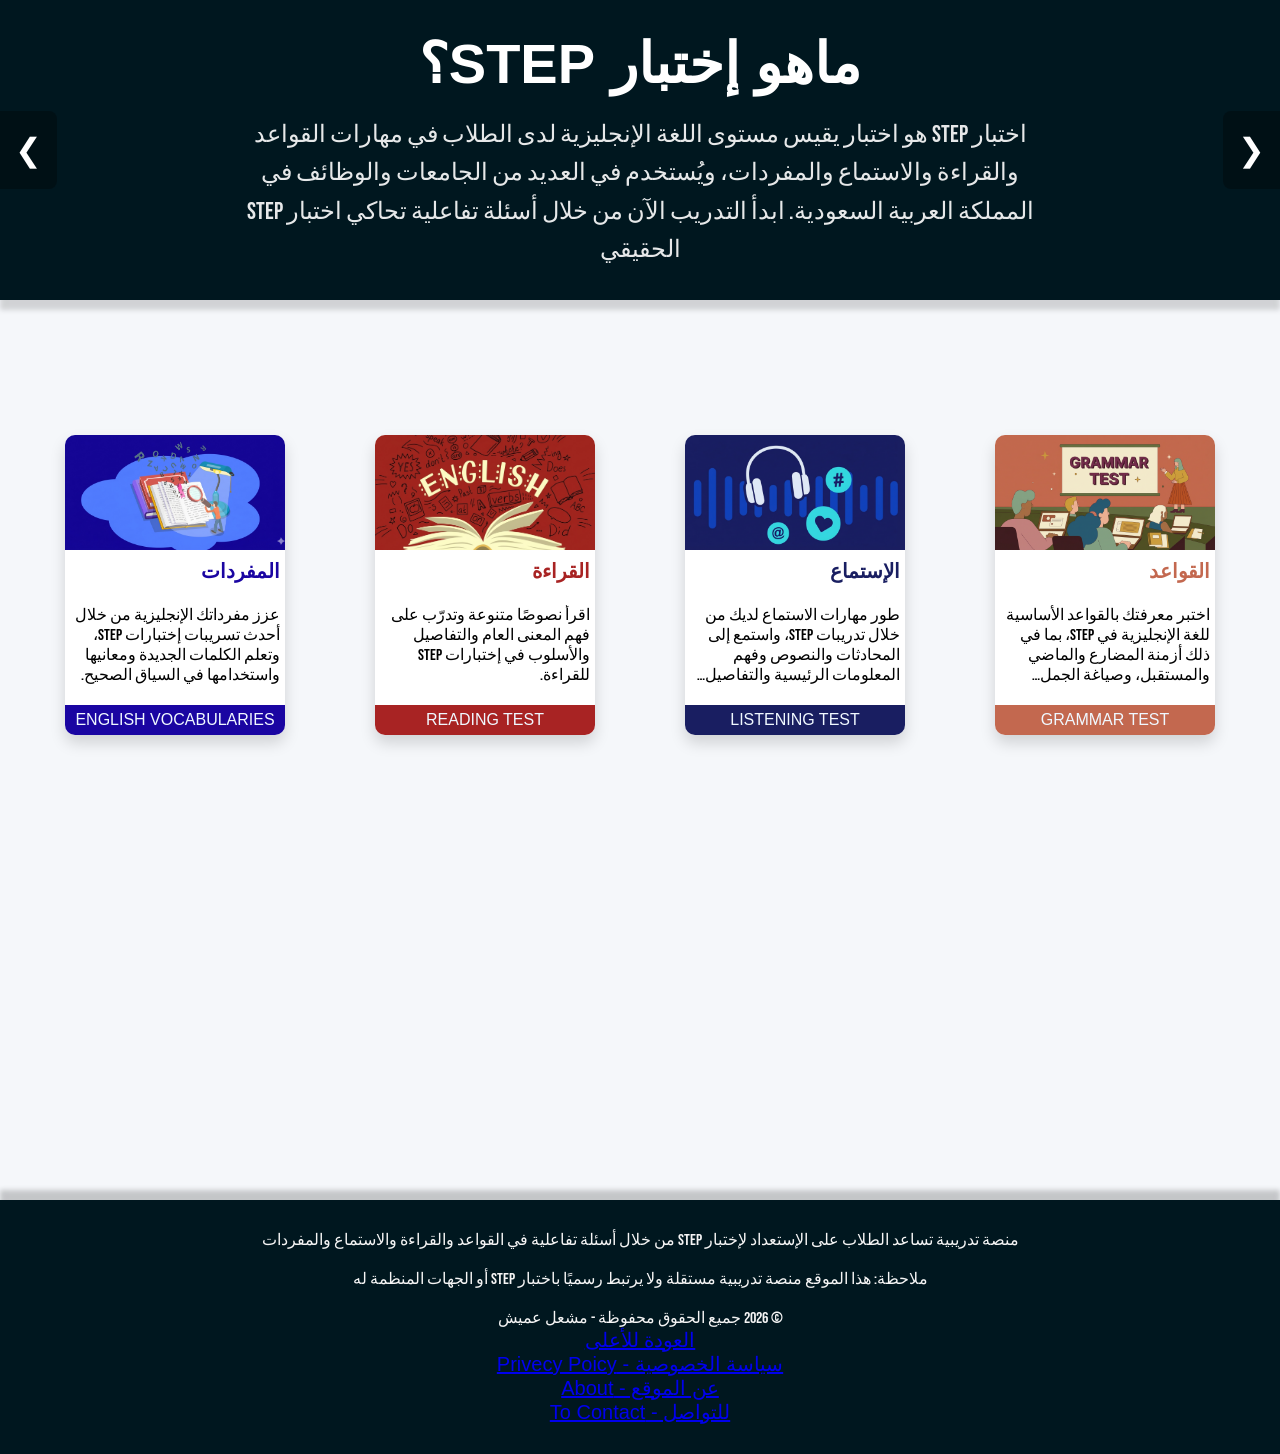
==== index.html @ 4eb2d99f "Revise index.html for STEP practice site Updated the main content and metadata for the STEP practice" ====
<!doctype html>
<html lang="ar" dir="rtl">
  <head>
    <meta charset="UTF-8" />
    <meta name="viewport" content="width=device-width, initial-scale=1.0" />
    <title>STEP Practice</title>
    <meta
      name="description"
      content="منصة تدريبية لإختبارت الستيب بجميع أقسامه: القواعد والإستماع والقراءة والمفردات المسربة والمكررة"
    />
    <meta
      name="keywords"
      content="STEP English,  إستماع ستيب, استماع ستيب, صوتيات ستيب,اختبار ستيب, كلمات ستيب, نماذج ستيب, قواعد ستيب, مفردات ستيب, "
    />
    <link rel="stylesheet" href="homepage.css" />
    <link
      rel="icon"
      type="image/png"
      href="ENGLISH STEP ICON-modified.png"
    />
    <link rel="preconnect" href="https://fonts.googleapis.com" />
    <link rel="preconnect" href="https://fonts.gstatic.com" crossorigin />
    <link
      href="https://fonts.googleapis.com/css2?family=Bebas+Neue&family=Caveat:wght@400..700&family=Playwrite+IN+Guides&family=Tajawal:wght@200;300;400;500;700;800;900&display=swap"
      rel="stylesheet"
    />
  </head>

  <body>
    <section style="display: none">
      <h2>جميع أقسام ستيب: قواعد، إستماع، قراءة، والمفردات الإكثر تكرارا</h2>
      <p>This platform covers the most frequent words in the STEP exam...</p>
      <p>
        موقع للتدريب على إختبارات ستيب بأسئلة تفاعلية والمفردات المسربة والقواعد
        المكررة وأيضا إختبار إستماع مع الصوتيات
      </p>
    </section>
    <header class="slider">
      <div class="slides-container" id="slider">
        <section class="slide" style="background-color: #00171f">
          <div class="content">
            <h2>ماهو إختبار STEP؟</h2>
            <p>
              اختبار STEP هو اختبار يقيس مستوى اللغة الإنجليزية لدى الطلاب في
              مهارات القواعد والقراءة والاستماع والمفردات، ويُستخدم في العديد من
              الجامعات والوظائف في المملكة العربية السعودية. ابدأ التدريب الآن
              من خلال أسئلة تفاعلية تحاكي اختبار STEP الحقيقي
            </p>
          </div>
        </section>

        <section class="slide" style="background-color: #c3684f">
          <div class="content">
            <h2>قسم القواعد</h2>
            <p>
              يقيس هذا القسم فهمك لقواعد اللغة الإنجليزية، مثل الأزمنة، وأدوات
              الربط، وبناء الجمل الصحيحة. تدرّب على أسئلة مشابهة لأسئلة اختبار
              STEP لتطوير دقتك اللغوية
            </p>
          </div>
        </section>

        <section class="slide" style="background-color: #191e61">
          <div class="content">
            <h2>قسم الإستماع</h2>
            <p>
              في هذا القسم تستمع إلى مقاطع صوتية قصيرة ثم تجيب عن أسئلة تتعلق
              بما سمعت. يساعدك التدريب على تحسين مهارة الفهم السمعي والتركيز
              أثناء الاستماع
            </p>
          </div>
        </section>

        <section class="slide" style="background-color: #a82323">
          <div class="content">
            <h2>قسم القراءة</h2>
            <p>
              يتضمن هذا القسم نصوصًا قصيرة يتبعها مجموعة من الأسئلة لقياس قدرتك
              على الفهم والاستنتاج. التدريب المستمر يساعدك على قراءة النصوص
              بسرعة وفهم الأفكار الرئيسية
            </p>
          </div>
        </section>

        <section class="slide" style="background-color: #1a05a2">
          <div class="content">
            <h2>قسم المفردات</h2>
            <p>
              يحتوي هذا القسم على مجموعة من الكلمات الشائعة في اختبار STEP مع
              معانيها وأمثلة عليها يساعدك ذلك على توسيع حصيلتك اللغوية وتحسين
              أدائك في الاختبار
            </p>
          </div>
        </section>
      </div>

      <button class="nav-btn prev" onclick="scrollSlider(1)">&#10094;</button>
      <button class="nav-btn next" onclick="scrollSlider(-1)">&#10095;</button>
    </header>

    <div id="card-container">
      <div class="card">
        <img src="grammar image.jpg" />
        <b style="color: #c3684f">القواعد</b>
        <br />
        <p class="card-p">
          اختبر معرفتك بالقواعد الأساسية للغة الإنجليزية في STEP، بما في ذلك
          أزمنة المضارع والماضي والمستقبل، وصياغة الجمل الصحيحة.
        </p>
        <a
          class="test-button"
          style="background-color: #c3684f"
          href="grammar.html"
          >Grammar Test</a
        >
      </div>

      <div class="card">
        <img src="listening image.jpg" />
        <b style="color: #191e61">الإستماع</b>
        <br />
        <p class="card-p">
          طور مهارات الاستماع لديك من خلال تدريبات STEP، واستمع إلى المحادثات
          والنصوص وفهم المعلومات الرئيسية والتفاصيل الدقيقة.
        </p>
        <a
          class="test-button"
          style="background-color: #191e61"
          href="listening.html"
          >Listening Test</a
        >
      </div>

      <div class="card">
        <img src="reading image.png" />
        <b style="color: #a82323">القراءة</b>
        <br />
        <p class="card-p">
          اقرأ نصوصًا متنوعة وتدرّب على فهم المعنى العام والتفاصيل والأسلوب في
          إختبارات STEP للقراءة.
        </p>
        <a
          class="test-button"
          style="background-color: #a82323"
          href="reading.html"
          >Reading Test</a
        >
      </div>
      <div class="card">
        <img src="voc image.png" />
        <b style="color: #1a05a2">المفردات</b>
        <br />
        <p class="card-p">
          عزز مفرداتك الإنجليزية من خلال أحدث تسريبات إختبارات STEP، وتعلم
          الكلمات الجديدة ومعانيها واستخدامها في السياق الصحيح.
        </p>
        <a class="test-button" style="background-color: #1a05a2" href="voc.html"
          >English Vocabularies</a
        >
      </div>
    </div>
    <section id="footer">
      <footer>
        <p>
          منصة تدريبية تساعد الطلاب على الإستعداد لإختبار STEP من خلال أسئلة
          تفاعلية في القواعد والقراءة والاستماع والمفردات <br /><br />ملاحظة:
          هذا الموقع منصة تدريبية مستقلة ولا يرتبط رسميًا باختبار STEP أو الجهات
          المنظمة له<br /><br />
          © 2026 جميع الحقوق محفوظة - مشعل عميش
        </p>
        <a href="#" style="font-size: 20px">العودة للأعلى</a><br>
        <a href="privecy.html" style="font-size: 20px">سياسة الخصوصية - Privecy Poicy</a><br>
        <a href="about.html" style="font-size: 20px"> عن الموقع - About</a><br>
        <a href="contact.html" style="font-size: 20px">للتواصل - To Contact</a>

      </footer>
    </section>
    <script src="header.js"></script>
    <section style="display: none">
      <h2>Keywords for STEP Preparation - كلمات اختبار ستيب</h2>
      <p>
        This platform covers the most frequent words in the STEP exam, including
        nouns, verbs, and adjectives. It is designed for students in Saudi
        Arabia (Jazan, Riyadh, Jeddah) taking the Qiyas exam. Focus areas:
        Academic vocabulary, context sentences, and Arabic translations for the
        Standardized Test of English Proficiency.
      </p>
      <p>
        تعتبر هذه المنصة المصدر الشامل لأهم كلمات اختبار ستيب (STEP) الأكاديمية.
        نركز على مساعدة الطلاب في المملكة العربية السعودية (جامعة جازان، جامعة
        الملك سعود، والجامعة السعودية الإلكترونية) لاجتياز اختبار قياس. تشمل
        المنصة: مفردات ستيب مترجمة، قواعد اللغة الإنجليزية، تدريبات القراءة،
        ونماذج استماع محاكية للاختبار. كل ما تحتاجه للتحضير لاختبار ستيب في مكان
        واحد.
      </p>
    </section>
  </body>
</html>
---- homepage.css ----
body,html{
    margin: 0;
    padding: 0;
    background-color: #f5f7fa;
    width: 100%;
    overflow-x: hidden;
    scroll-behavior: smooth;
}
#card-container {
    display: grid;
    grid-template-columns: repeat(auto-fit, minmax(220px, 1fr));
    min-height: 100vh;
    align-items: center;
    justify-items: center;
    gap: 40px;
    padding: 40px;
}
.card{
    background-color: white;
    width: 100%;
    max-width: 220px;
    height: 300px;
    margin-bottom: 330px;
    border-radius: 10px;
    box-shadow: 0 8px 15px rgba(0, 0, 0, 0.15);
    transition: transform 0.3s ease, box-shadow 0.3s ease;
    display: flex;
    flex-direction: column;
}
.card:hover{
    transform: translateY(-20px);
    box-shadow: -10px 8px 8px rgba(0, 0, 0, 0.15);
}

img{
    display: block;
    width: 100%;
    height: 115px;
    object-fit: cover;
    border-radius: 10px 10px 0 0;
}
.test-button{
    display: flex;
    justify-content: center;
    align-items: center;
    color: aliceblue;
    border-radius: 0 0 10px 10px;
    width: 100%;
    height: 30px;
    margin-top:auto;
    font-family: 'Franklin Gothic Medium', 'Arial Narrow', Arial, sans-serif;
    text-transform: uppercase;
    text-decoration: none;
    transition: 0.3s;
}
.test-button:hover {
    transform: translateY(5px);
    filter: brightness(1.5);
}
.test-button:active {
    transform: translateY(5px);
    filter: brightness(1.5);
}
.card-p{
    margin: 0px 5px 0 5px;
    font-family: "Bebas Neue", sans-serif;
    display: -webkit-box;
    -webkit-line-clamp: 4;
    -webkit-box-orient: vertical;
    overflow:scroll;
}
p{
    font-family: "Bebas Neue", sans-serif;
}
b{
    font-family: 'Lucida Sans', Geneva, Verdana, sans-serif; 
    margin-right: 5px;
    margin-bottom: 4px;
    margin-top: 9px;
    font-size: 20px;
    display: block;
}
h2{
    font-family: 'Lucida Sans', Geneva, Verdana, sans-serif;
}


* {
    margin: 0;
    padding: 0;
    box-sizing: border-box;
}

.slider {
    position: relative;
    width: 100%;
    max-width: 100%;
    height: 300px;
    overflow: hidden;
    box-shadow: 0px 10px 5px rgba(0, 0, 0, 0.15);
}

.slides-container {
    display: flex;
    width: 100%;
    height: 100%;
    overflow-x: auto;
    scroll-snap-type: x mandatory;
    scroll-behavior: smooth;
    scrollbar-width: none;
    -ms-overflow-style: none;
}

.slides-container::-webkit-scrollbar {
    display: none;
}

.slide {
    flex: 0 0 100%;
    width: 100%;
    height: 100%;
    scroll-snap-align: start;
    display: flex;
    justify-content: center;
    align-items: center;
    color: white;
}

.content {
    display: flex;
    flex-direction: column;
    justify-content: center;
    align-items: center;
    text-align: center;
    gap: 20px;
    padding: 0 15%;
}

.content h2 {
    font-size: clamp(2rem, 5vw, 3.5rem);
    margin: 0;
}

.content p {
    font-size: clamp(1rem, 2vw, 1.5rem);
    line-height: 1.6;
    max-width: 800px;
    opacity: 0.9;
}

.nav-btn {
    position: absolute;
    top: 50%;
    transform: translateY(-50%);
    background: rgba(0, 0, 0, 0.3);
    color: white;
    border: none;
    padding: 20px 15px;
    cursor: pointer;
    font-size: 2rem;
    z-index: 10;
    transition: background 0.3s ease;
}

.nav-btn:hover {
    background: rgba(0, 0, 0, 0.6);
}

.prev {
    right: 0;
    border-radius: 8px 0 0 8px;
}

.next {
    left: 0;
    border-radius: 0 8px 8px 0;
}

#footer {
    box-shadow: 0px -10px 5px rgba(0, 0, 0, 0.2);
    background-color: #00171f;
    color: whitesmoke;
    font-family: 'Lucida Sans', 'Lucida Sans Regular', 'Lucida Grande', 'Lucida Sans Unicode', Geneva, Verdana, sans-serif;
    width: 100%;
    padding: 30px 0;
    text-align: center;
    box-sizing: border-box;
    position: sticky;
    z-index: 10;
}
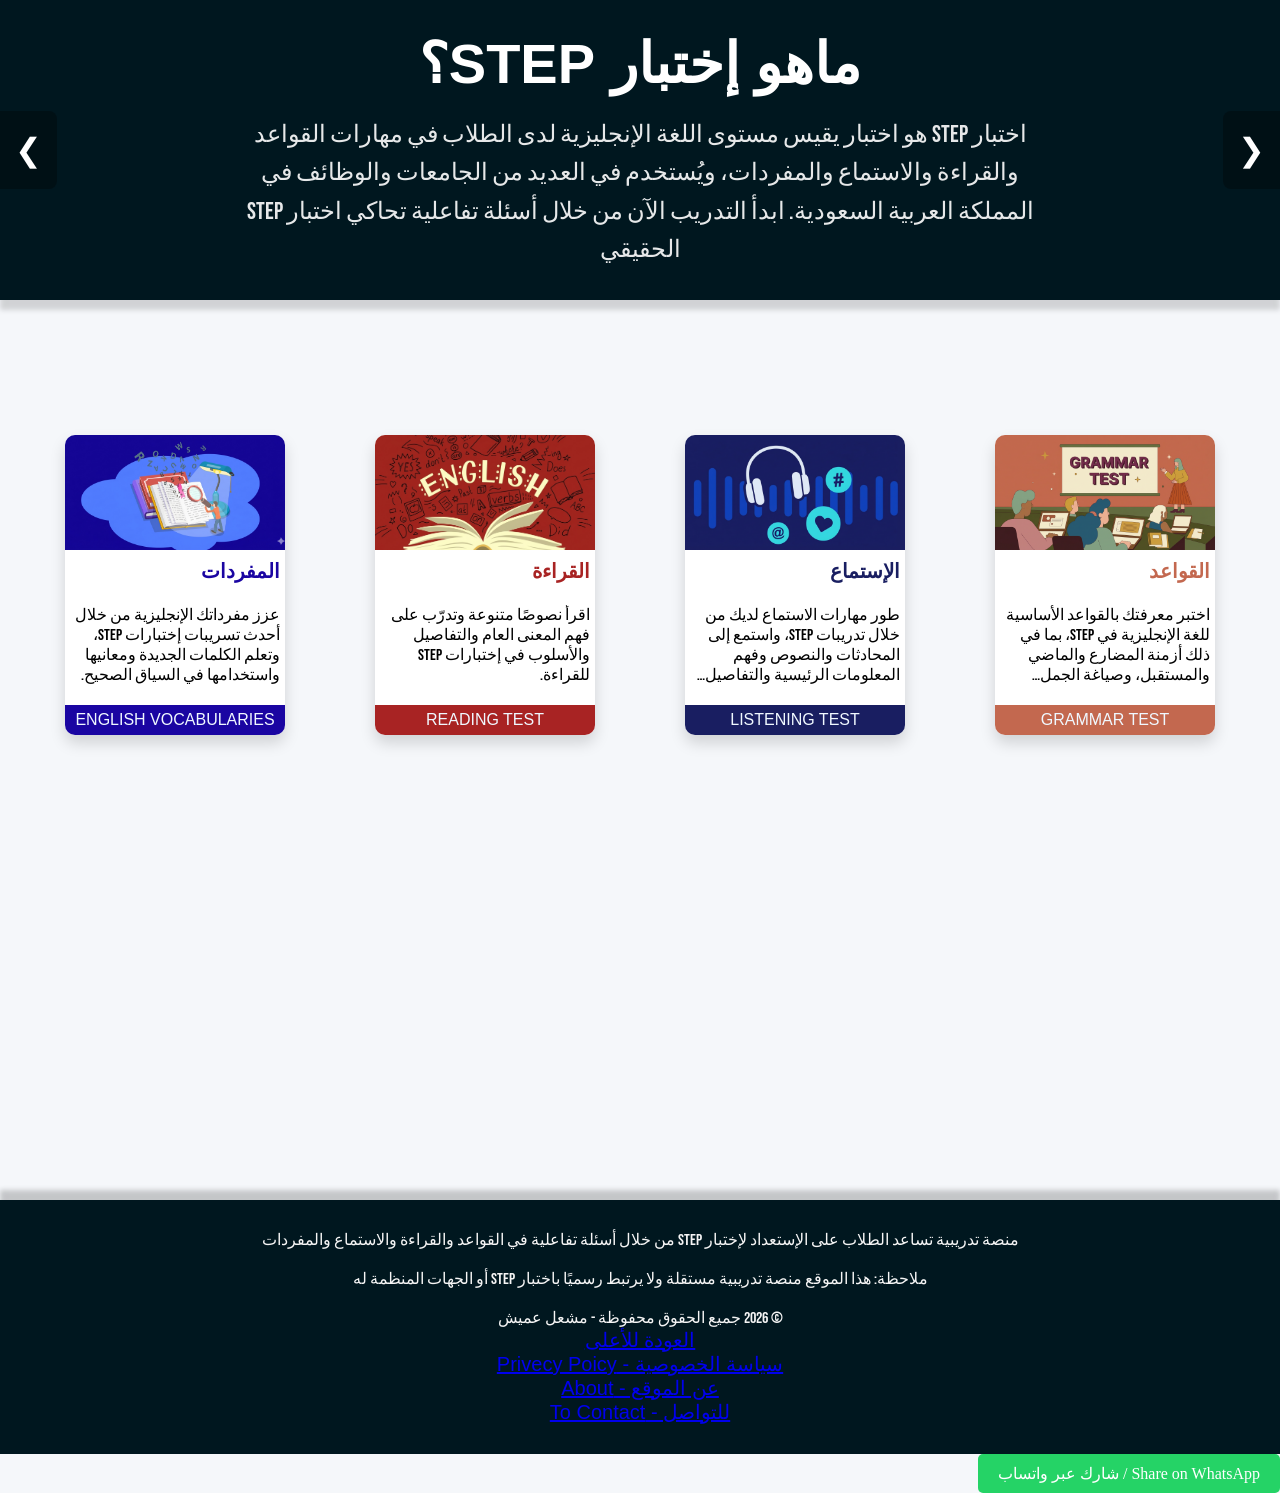
==== commit e5f45c0f: "Update index.html" ====
--- a/index.html
+++ b/index.html
@@ -14,16 +14,25 @@
     />
     <link rel="stylesheet" href="homepage.css" />
     <link
-      rel="icon"
-      type="image/png"
-      href="ENGLISH STEP ICON-modified.png"
-    />
+    <link rel="icon" type="image/png" href="ENGLISH%20STEP%20ICON-modified.png" />
     <link rel="preconnect" href="https://fonts.googleapis.com" />
     <link rel="preconnect" href="https://fonts.gstatic.com" crossorigin />
     <link
       href="https://fonts.googleapis.com/css2?family=Bebas+Neue&family=Caveat:wght@400..700&family=Playwrite+IN+Guides&family=Tajawal:wght@200;300;400;500;700;800;900&display=swap"
       rel="stylesheet"
+      alt="The website icon, it is a circular image containing STEP English at the the top, a practice website at the bottom written in Arabic, and a middle orange image."
     />
+      <meta property="og:type" content="website">
+      <meta property="og:url" content="https://meshalomaysh-cloud.github.io/stepexamamination/">
+      <meta property="og:title" content="STEP English - ابدأ التدريب الآن">
+      <meta property="og:description" content="دليلك الشامل للتدريب على الإختبار STEP. كلمات، قواعد، ونماذج تدريبية.">
+      <meta property="og:image" content="https://meshalomaysh-cloud.github.io/stepexamamination/ENGLISH%20STEP%20ICON-modified.png">
+      
+      <meta property="twitter:card" content="summary_large_image">
+      <meta property="twitter:url" content="https://meshalomaysh-cloud.github.io/stepexamamination/">
+      <meta property="twitter:title" content="STEP English - منصة تدريب اختبار ستيب">
+      <meta property="twitter:description" content="دليلك الشامل للتدريب على الإختبار STEP. كلمات، قواعد، ونماذج تدريبية.">
+      <meta property="twitter:image" content="https://meshalomaysh-cloud.github.io/stepexamamination/ENGLISH%20STEP%20ICON-modified.png">
   </head>
 
   <body>
@@ -100,7 +109,7 @@
 
     <div id="card-container">
       <div class="card">
-        <img src="grammar image.jpg" />
+        <img src="grammar image.jpg" alt="An image describing the grammar section " />
         <b style="color: #c3684f">القواعد</b>
         <br />
         <p class="card-p">
@@ -116,7 +125,7 @@
       </div>
 
       <div class="card">
-        <img src="listening image.jpg" />
+        <img src="listening image.jpg" alt="An image describing the listening section "/>
         <b style="color: #191e61">الإستماع</b>
         <br />
         <p class="card-p">
@@ -132,7 +141,7 @@
       </div>
 
       <div class="card">
-        <img src="reading image.png" />
+        <img src="reading image.png" alt="An image describing the reading section "/>
         <b style="color: #a82323">القراءة</b>
         <br />
         <p class="card-p">
@@ -147,7 +156,7 @@
         >
       </div>
       <div class="card">
-        <img src="voc image.png" />
+        <img src="voc image.png" alt="An image describing the vocabularies section " />
         <b style="color: #1a05a2">المفردات</b>
         <br />
         <p class="card-p">
@@ -194,5 +203,10 @@
         واحد.
       </p>
     </section>
+      <a href="https://api.whatsapp.com/send?text=Check%20out%20this%20awesome%20STEP%20training%20site!%20https://meshalomaysh-cloud.github.io/stepexamamination/" 
+     target="_blank" 
+     style="background-color: #25D366; color: white; padding: 10px 20px; border-radius: 5px; text-decoration: none; display: inline-block;">
+     Share on WhatsApp / شارك عبر واتساب
+    </a>
   </body>
 </html>
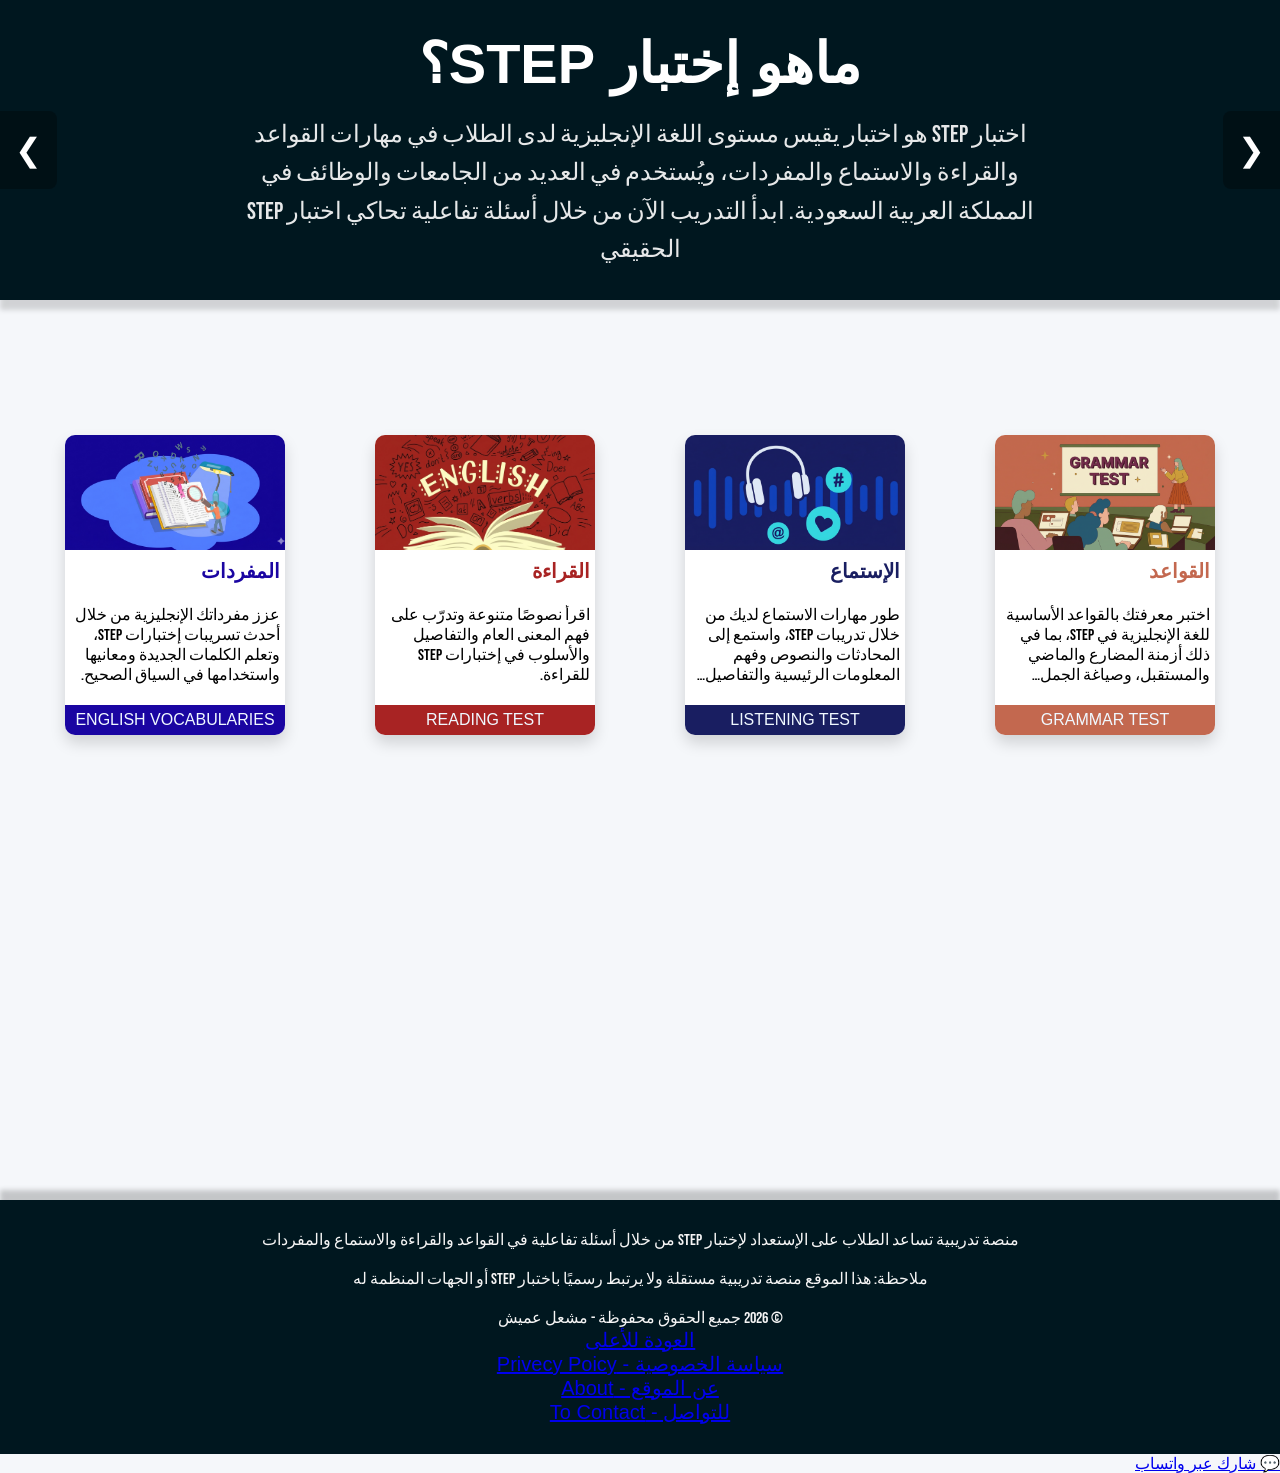
==== commit 653a2b22: "Update index.html" ====
--- a/index.html
+++ b/index.html
@@ -203,10 +203,10 @@
         واحد.
       </p>
     </section>
-      <a href="https://api.whatsapp.com/send?text=Check%20out%20this%20awesome%20STEP%20training%20site!%20https://meshalomaysh-cloud.github.io/stepexamamination/" 
+      <a href="https://api.whatsapp.com/send?text=جرّب%20هذا%20الموقع%20للتحضير%20لاختبار%20ستيب!%20https://meshalomaysh-cloud.github.io/stepexamamination/" 
      target="_blank" 
-     style="background-color: #25D366; color: white; padding: 10px 20px; border-radius: 5px; text-decoration: none; display: inline-block;">
-     Share on WhatsApp / شارك عبر واتساب
+     class="whatsapp-share-btn">
+     <span class="icon">💬</span> شارك عبر واتساب
     </a>
   </body>
 </html>
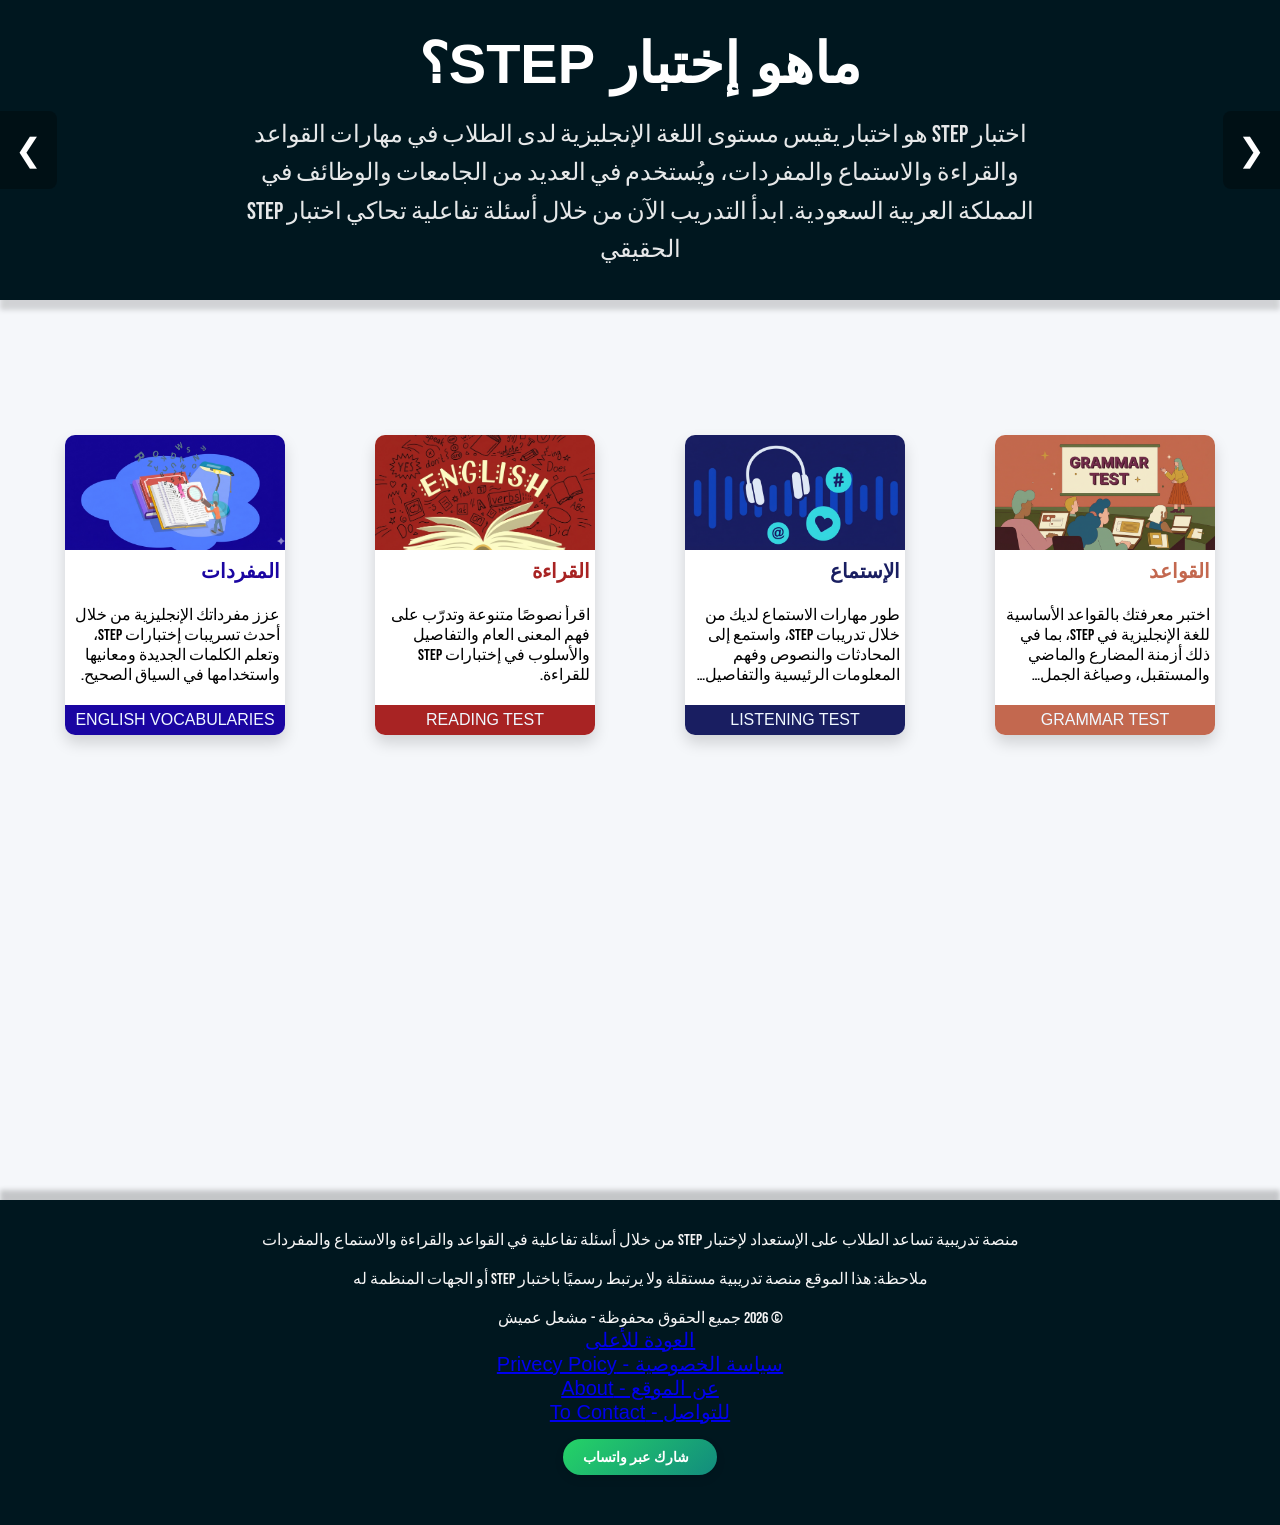
==== commit 45a2f345: "Update index.html" ====
--- a/index.html
+++ b/index.html
@@ -181,7 +181,13 @@
         <a href="privecy.html" style="font-size: 20px">سياسة الخصوصية - Privecy Poicy</a><br>
         <a href="about.html" style="font-size: 20px"> عن الموقع - About</a><br>
         <a href="contact.html" style="font-size: 20px">للتواصل - To Contact</a>
-
+        <div class="footer-share-container">
+        <a href="https://api.whatsapp.com/send?text=جرّب%20هذا%20الموقع%20للتحضير%20لإختبار%20ستيب!%20https://meshalomaysh-cloud.github.io/stepexamamination/" 
+           target="_blank" 
+           class="whatsapp-share-btn">
+           <span class="icon-ws"></span> شارك عبر واتساب
+        </a>
+        </div>
       </footer>
     </section>
     <script src="header.js"></script>
@@ -190,23 +196,16 @@
       <p>
         This platform covers the most frequent words in the STEP exam, including
         nouns, verbs, and adjectives. It is designed for students in Saudi
-        Arabia (Jazan, Riyadh, Jeddah) taking the Qiyas exam. Focus areas:
-        Academic vocabulary, context sentences, and Arabic translations for the
+        Arabia taking the Qiyas exam. Focus areas:
+        Academic vocabulary, context sentences, grammar, listening, and Arabic translations for the
         Standardized Test of English Proficiency.
       </p>
       <p>
         تعتبر هذه المنصة المصدر الشامل لأهم كلمات اختبار ستيب (STEP) الأكاديمية.
-        نركز على مساعدة الطلاب في المملكة العربية السعودية (جامعة جازان، جامعة
-        الملك سعود، والجامعة السعودية الإلكترونية) لاجتياز اختبار قياس. تشمل
+        نركز على مساعدة الطلاب في المملكة العربية السعودية لاجتياز اختبار ستيب. تشمل
         المنصة: مفردات ستيب مترجمة، قواعد اللغة الإنجليزية، تدريبات القراءة،
-        ونماذج استماع محاكية للاختبار. كل ما تحتاجه للتحضير لاختبار ستيب في مكان
-        واحد.
+        ونماذج استماع محاكية للاختبار. 
       </p>
     </section>
-      <a href="https://api.whatsapp.com/send?text=جرّب%20هذا%20الموقع%20للتحضير%20لاختبار%20ستيب!%20https://meshalomaysh-cloud.github.io/stepexamamination/" 
-     target="_blank" 
-     class="whatsapp-share-btn">
-     <span class="icon">💬</span> شارك عبر واتساب
-    </a>
   </body>
 </html>
--- a/homepage.css
+++ b/homepage.css
@@ -188,3 +188,37 @@
     position: sticky;
     z-index: 10;
 }
+.footer-share-container {
+    text-align: center;
+    padding-top: 15px;    
+    padding-bottom: 20px;   
+}
+
+.whatsapp-share-btn {
+    display: inline-flex;
+    align-items: center;
+    background: linear-gradient(135deg, #25D366 0%, #128C7E 100%);
+    color: white !important;
+    padding: 10px 20px;    
+    border-radius: 50px;
+    text-decoration: none;
+    font-weight: 600;
+    font-size: 14px;       
+    box-shadow: 0 4px 10px rgba(0, 0, 0, 0.1);
+    transition: all 0.3s ease;
+    border: none;
+    direction: rtl;
+}
+
+.whatsapp-share-btn:hover {
+    transform: translateY(-2px);
+    filter: brightness(1.1);
+}
+
+.whatsapp-share-btn .icon-ws {
+    margin-left: 8px;
+    font-size: 18px;
+}
+
+
+
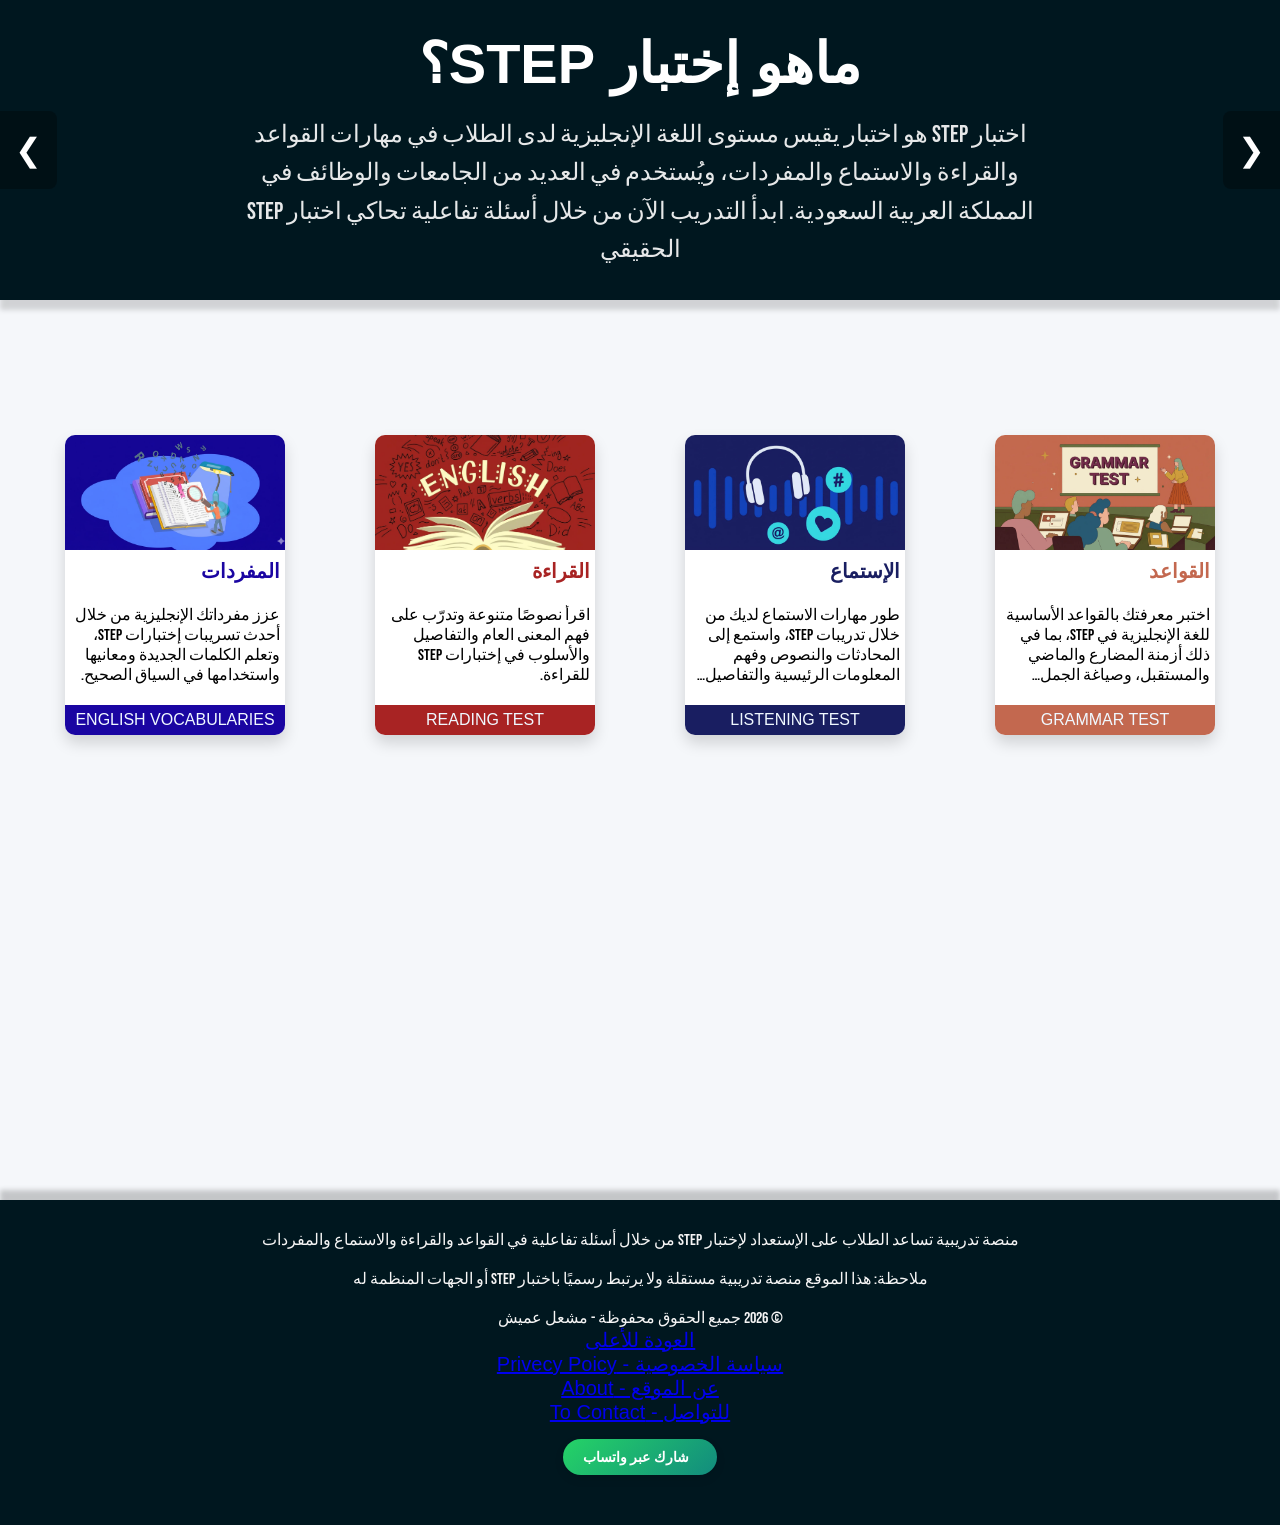
==== commit d85cf59f: "Update index.html" ====
--- a/index.html
+++ b/index.html
@@ -109,7 +109,7 @@
 
     <div id="card-container">
       <div class="card">
-        <img src="grammar image.jpg" alt="An image describing the grammar section " />
+        <img src="grammar image (1).jpg" alt="An image describing the grammar section " />
         <b style="color: #c3684f">القواعد</b>
         <br />
         <p class="card-p">
@@ -125,7 +125,7 @@
       </div>
 
       <div class="card">
-        <img src="listening image.jpg" alt="An image describing the listening section "/>
+        <img src="listening image (1).jpg" alt="An image describing the listening section "/>
         <b style="color: #191e61">الإستماع</b>
         <br />
         <p class="card-p">
@@ -141,7 +141,7 @@
       </div>
 
       <div class="card">
-        <img src="reading image.png" alt="An image describing the reading section "/>
+        <img src="reading image (3).jpg" alt="An image describing the reading section "/>
         <b style="color: #a82323">القراءة</b>
         <br />
         <p class="card-p">
@@ -156,7 +156,7 @@
         >
       </div>
       <div class="card">
-        <img src="voc image.png" alt="An image describing the vocabularies section " />
+        <img src="voc image (3).jpg" alt="An image describing the vocabularies section " />
         <b style="color: #1a05a2">المفردات</b>
         <br />
         <p class="card-p">
